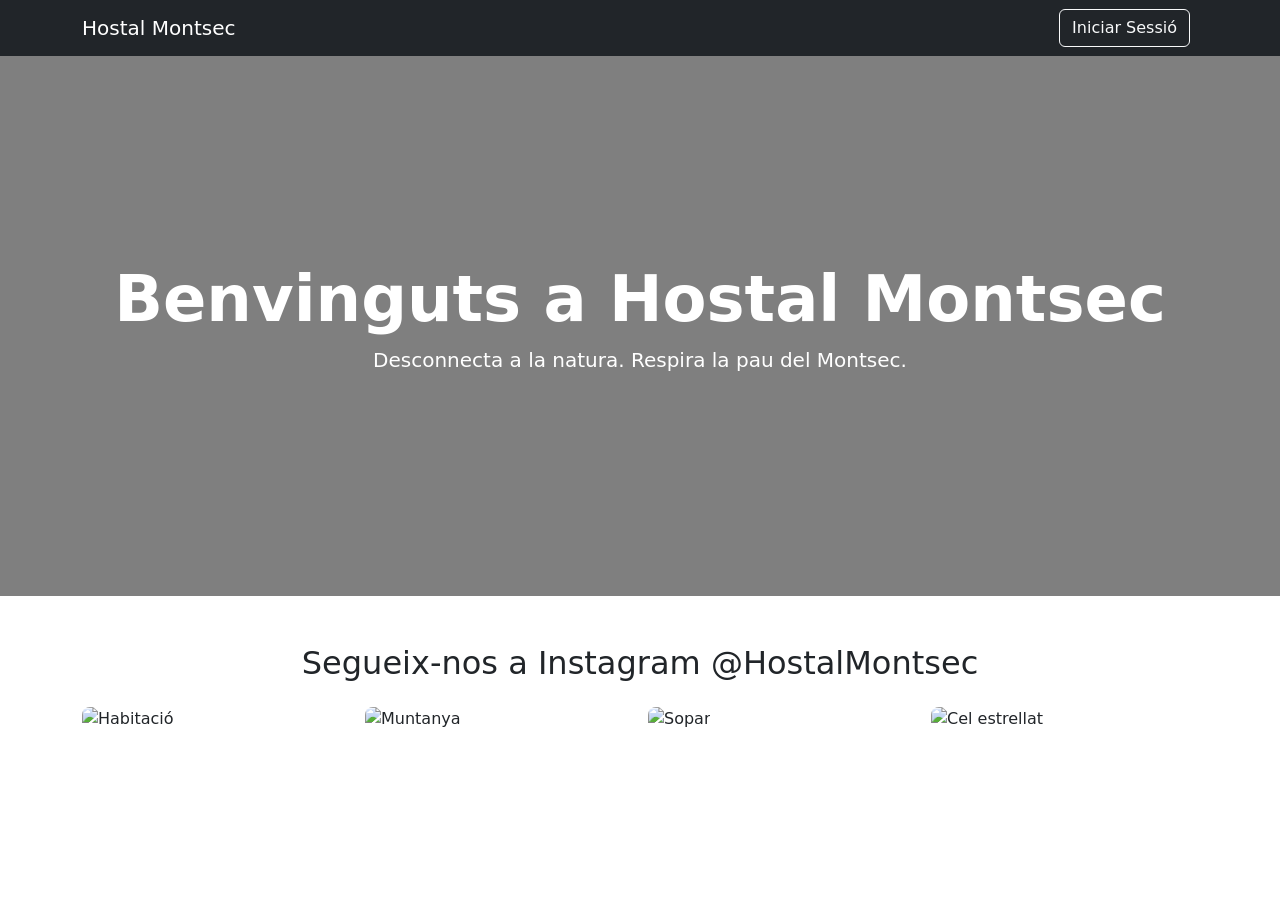
==== index.html @ b62280f6 "feat(frontend): initial commit of frontend files and auth logic" ====
<!DOCTYPE html>
<html lang="es">
<head>
    <meta charset="UTF-8">
    <meta name="viewport" content="width=device-width, initial-scale=1.0">
    <title>Hostal Montsec | Inicio</title>
    <link href="https://cdn.jsdelivr.net/npm/bootstrap@5.3.0/dist/css/bootstrap.min.css" rel="stylesheet">
    <style>
        .hero {
            background: linear-gradient(rgba(0, 0, 0, 0.5), rgba(0, 0, 0, 0.5)), url('https://images.unsplash.com/photo-1519125323398-675f0ddb6308?ixlib=rb-4.0.3&auto=format&fit=crop&w=1920&q=80') center/cover;
            height: 60vh;
            color: white;
            display: flex;
            align-items: center;
            justify-content: center;
            text-align: center;
        }
        .ig-gallery img {
            width: 100%;
            height: 250px;
            object-fit: cover;
            border-radius: 8px;
            transition: transform 0.3s;
        }
        .ig-gallery img:hover {
            transform: scale(1.05);
        }
    </style>
</head>
<body>

    <nav class="navbar navbar-expand-lg navbar-dark bg-dark">
        <div class="container">
            <a class="navbar-brand" href="#">Hostal Montsec</a>
            <div class="d-flex">
                <a href="login.html" class="btn btn-outline-light me-2" id="loginBtn">Iniciar Sessió</a>
                <a href="reservations.html" class="btn btn-primary d-none" id="reservationsBtn">Les meves Reserves</a>
            </div>
        </div>
    </nav>

    <header class="hero">
        <div>
            <h1 class="display-3 fw-bold">Benvinguts a Hostal Montsec</h1>
            <p class="lead">Desconnecta a la natura. Respira la pau del Montsec.</p>
        </div>
    </header>

    <section class="container my-5">
        <h2 class="text-center mb-4"><i class="bi bi-instagram"></i> Segueix-nos a Instagram @HostalMontsec</h2>
        <div class="row g-3 ig-gallery">
            <div class="col-md-3"><img src="https://images.unsplash.com/photo-1542718610-a1d656d1884c?w=500&q=80" alt="Habitació"></div>
            <div class="col-md-3"><img src="https://images.unsplash.com/photo-1464822759023-fed622ff2c3b?w=500&q=80" alt="Muntanya"></div>
            <div class="col-md-3"><img src="https://images.unsplash.com/photo-1510798831971-661eb04b3739?w=500&q=80" alt="Sopar"></div>
            <div class="col-md-3"><img src="https://images.unsplash.com/photo-1533318087102-b3ad366ed041?w=500&q=80" alt="Cel estrellat"></div>
        </div>
    </section>

    <script src="app.js"></script>
</body>
</html>
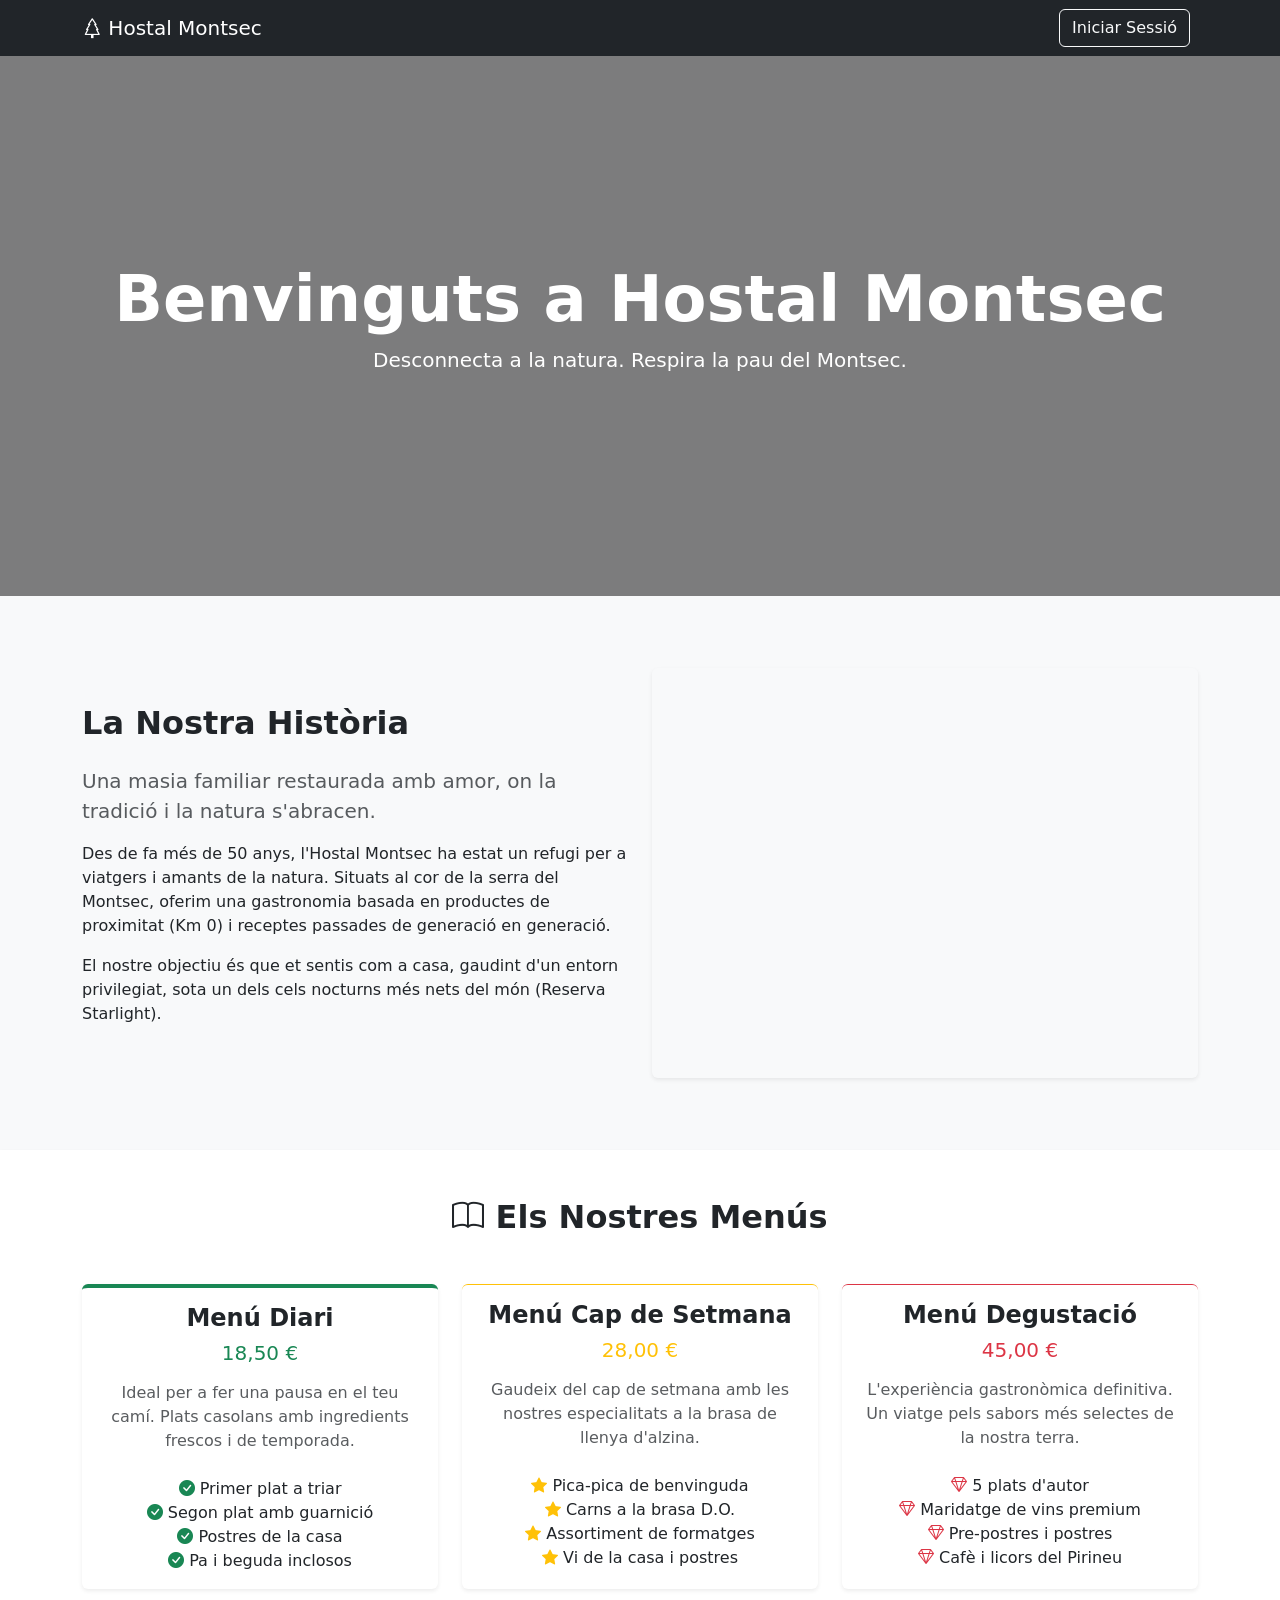
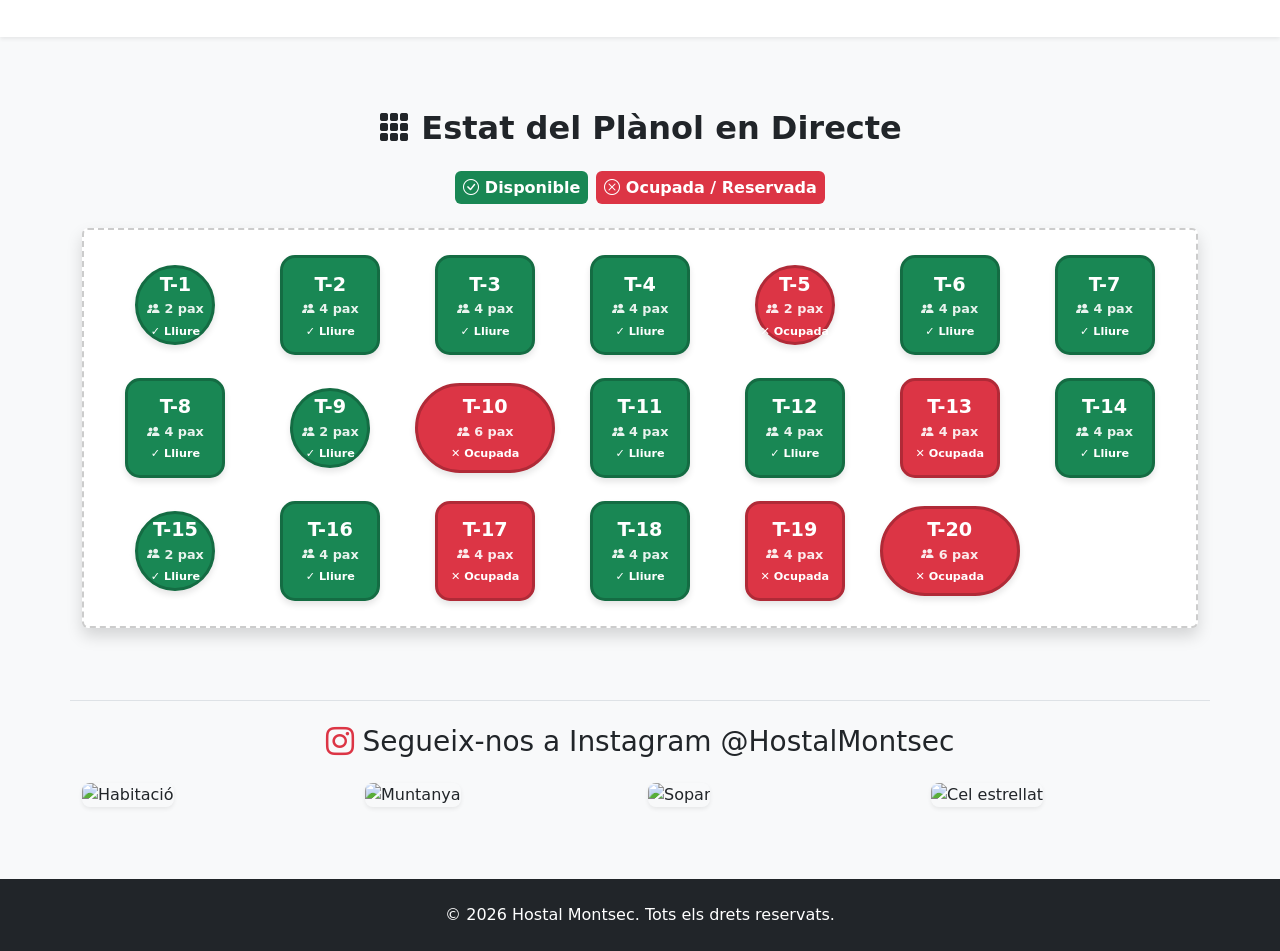
==== commit 937bc0a1: "feat: complete landing page with menus, history and interactive map" ====
--- a/index.html
+++ b/index.html
@@ -4,7 +4,11 @@
     <meta charset="UTF-8">
     <meta name="viewport" content="width=device-width, initial-scale=1.0">
     <title>Hostal Montsec | Inicio</title>
+    <!-- Bootstrap CSS -->
     <link href="https://cdn.jsdelivr.net/npm/bootstrap@5.3.0/dist/css/bootstrap.min.css" rel="stylesheet">
+    <!-- Bootstrap Icons -->
+    <link rel="stylesheet" href="https://cdn.jsdelivr.net/npm/bootstrap-icons@1.11.1/font/bootstrap-icons.css">
+    
     <style>
         .hero {
             background: linear-gradient(rgba(0, 0, 0, 0.5), rgba(0, 0, 0, 0.5)), url('https://images.unsplash.com/photo-1519125323398-675f0ddb6308?ixlib=rb-4.0.3&auto=format&fit=crop&w=1920&q=80') center/cover;
@@ -15,6 +19,7 @@
             justify-content: center;
             text-align: center;
         }
+        
         .ig-gallery img {
             width: 100%;
             height: 250px;
@@ -22,19 +27,70 @@
             border-radius: 8px;
             transition: transform 0.3s;
         }
+        
         .ig-gallery img:hover {
             transform: scale(1.05);
         }
+
+        /* --- ESTILOS DE LAS TARJETAS DE MENÚ --- */
+        .menu-card {
+            transition: transform 0.3s, box-shadow 0.3s;
+            border: none;
+            border-top: 4px solid #198754; /* Borde verde superior */
+        }
+        
+        .menu-card:hover {
+            transform: translateY(-5px);
+            box-shadow: 0 10px 20px rgba(0,0,0,0.1);
+        }
+
+        /* --- ESTILOS DEL PLANO DE MESAS --- */
+        .mapa-container {
+            display: grid;
+            grid-template-columns: repeat(auto-fit, minmax(120px, 1fr));
+            gap: 20px;
+            justify-items: center;
+            align-items: center;
+            min-height: 400px;
+            border: 2px dashed #ccc;
+        }
+
+        .taula-plano {
+            display: flex;
+            flex-direction: column;
+            justify-content: center;
+            align-items: center;
+            color: white;
+            font-weight: bold;
+            box-shadow: 0 4px 6px rgba(0,0,0,0.1);
+            transition: transform 0.2s ease;
+            cursor: pointer;
+        }
+
+        .taula-plano:hover {
+            transform: scale(1.05);
+        }
+
+        .taula-2 { width: 80px; height: 80px; border-radius: 50%; }
+        .taula-4 { width: 100px; height: 100px; border-radius: 15px; }
+        .taula-6 { width: 140px; height: 90px; border-radius: 45px; }
+
+        .disponible { background-color: #198754; border: 3px solid #146c43; }
+        .ocupada { background-color: #dc3545; border: 3px solid #b02a37; }
+
+        .taula-numero { font-size: 1.2rem; }
+        .taula-pax { font-size: 0.8rem; opacity: 0.9; }
     </style>
 </head>
-<body>
-
-    <nav class="navbar navbar-expand-lg navbar-dark bg-dark">
+<body class="bg-light">
+
+    <nav class="navbar navbar-expand-lg navbar-dark bg-dark sticky-top">
         <div class="container">
-            <a class="navbar-brand" href="#">Hostal Montsec</a>
+            <a class="navbar-brand" href="#"><i class="bi bi-tree"></i> Hostal Montsec</a>
             <div class="d-flex">
                 <a href="login.html" class="btn btn-outline-light me-2" id="loginBtn">Iniciar Sessió</a>
                 <a href="reservations.html" class="btn btn-primary d-none" id="reservationsBtn">Les meves Reserves</a>
+                <button class="btn btn-danger d-none ms-2" id="logoutBtn">Tancar Sessió</button>
             </div>
         </div>
     </nav>
@@ -46,16 +102,112 @@
         </div>
     </header>
 
-    <section class="container my-5">
-        <h2 class="text-center mb-4"><i class="bi bi-instagram"></i> Segueix-nos a Instagram @HostalMontsec</h2>
+    <!-- --- SECCIÓN: HISTORIA Y UBICACIÓN --- -->
+    <section class="container my-5 py-4">
+        <div class="row align-items-center">
+            <div class="col-lg-6 mb-4 mb-lg-0">
+                <h2 class="fw-bold mb-4">La Nostra Història</h2>
+                <p class="lead text-muted">Una masia familiar restaurada amb amor, on la tradició i la natura s'abracen.</p>
+                <p>Des de fa més de 50 anys, l'Hostal Montsec ha estat un refugi per a viatgers i amants de la natura. Situats al cor de la serra del Montsec, oferim una gastronomia basada en productes de proximitat (Km 0) i receptes passades de generació en generació.</p>
+                <p>El nostre objectiu és que et sentis com a casa, gaudint d'un entorn privilegiat, sota un dels cels nocturns més nets del món (Reserva Starlight).</p>
+            </div>
+            <div class="col-lg-6">
+                <!-- Mapa de Google Embed -->
+                <div class="ratio ratio-4x3 shadow-sm rounded overflow-hidden">
+                    <iframe src="https://www.google.com/maps/embed?pb=!1m18!1m12!1m3!1d11884.281822830811!2d0.7513!3d42.0494!2m3!1f0!2f0!3f0!3m2!1i1024!2i768!4f13.1!3m3!1m2!1s0x12a67bc45c92471b%3A0xc47e33dc31d102e3!2sMontsec!5e0!3m2!1sen!2ses!4v1700000000000!5m2!1sen!2ses" width="600" height="450" style="border:0;" allowfullscreen="" loading="lazy" referrerpolicy="no-referrer-when-downgrade"></iframe>
+                </div>
+            </div>
+        </div>
+    </section>
+
+    <!-- --- SECCIÓN: LOS MENÚS --- -->
+    <section class="bg-white py-5 shadow-sm">
+        <div class="container">
+            <h2 class="text-center fw-bold mb-5"><i class="bi bi-book"></i> Els Nostres Menús</h2>
+            <div class="row g-4">
+                <!-- Menú 1 -->
+                <div class="col-md-4">
+                    <div class="card h-100 menu-card shadow-sm">
+                        <div class="card-body text-center">
+                            <h4 class="card-title fw-bold">Menú Diari</h4>
+                            <h5 class="text-success mb-3">18,50 €</h5>
+                            <p class="card-text text-muted mb-4">Ideal per a fer una pausa en el teu camí. Plats casolans amb ingredients frescos i de temporada.</p>
+                            <ul class="list-unstyled mb-0">
+                                <li><i class="bi bi-check-circle-fill text-success"></i> Primer plat a triar</li>
+                                <li><i class="bi bi-check-circle-fill text-success"></i> Segon plat amb guarnició</li>
+                                <li><i class="bi bi-check-circle-fill text-success"></i> Postres de la casa</li>
+                                <li><i class="bi bi-check-circle-fill text-success"></i> Pa i beguda inclosos</li>
+                            </ul>
+                        </div>
+                    </div>
+                </div>
+                <!-- Menú 2 -->
+                <div class="col-md-4">
+                    <div class="card h-100 menu-card shadow-sm border-top border-warning">
+                        <div class="card-body text-center">
+                            <h4 class="card-title fw-bold">Menú Cap de Setmana</h4>
+                            <h5 class="text-warning mb-3">28,00 €</h5>
+                            <p class="card-text text-muted mb-4">Gaudeix del cap de setmana amb les nostres especialitats a la brasa de llenya d'alzina.</p>
+                            <ul class="list-unstyled mb-0">
+                                <li><i class="bi bi-star-fill text-warning"></i> Pica-pica de benvinguda</li>
+                                <li><i class="bi bi-star-fill text-warning"></i> Carns a la brasa D.O.</li>
+                                <li><i class="bi bi-star-fill text-warning"></i> Assortiment de formatges</li>
+                                <li><i class="bi bi-star-fill text-warning"></i> Vi de la casa i postres</li>
+                            </ul>
+                        </div>
+                    </div>
+                </div>
+                <!-- Menú 3 -->
+                <div class="col-md-4">
+                    <div class="card h-100 menu-card shadow-sm border-top border-danger">
+                        <div class="card-body text-center">
+                            <h4 class="card-title fw-bold">Menú Degustació</h4>
+                            <h5 class="text-danger mb-3">45,00 €</h5>
+                            <p class="card-text text-muted mb-4">L'experiència gastronòmica definitiva. Un viatge pels sabors més selectes de la nostra terra.</p>
+                            <ul class="list-unstyled mb-0">
+                                <li><i class="bi bi-gem text-danger"></i> 5 plats d'autor</li>
+                                <li><i class="bi bi-gem text-danger"></i> Maridatge de vins premium</li>
+                                <li><i class="bi bi-gem text-danger"></i> Pre-postres i postres</li>
+                                <li><i class="bi bi-gem text-danger"></i> Cafè i licors del Pirineu</li>
+                            </ul>
+                        </div>
+                    </div>
+                </div>
+            </div>
+        </div>
+    </section>
+
+    <!-- --- SECCIÓN: PLANO DE MESAS --- -->
+    <section class="container my-5 py-4">
+        <h2 class="text-center fw-bold mb-4"><i class="bi bi-grid-3x3-gap-fill"></i> Estat del Plànol en Directe</h2>
+        <div class="d-flex justify-content-center mb-4">
+            <span class="badge bg-success me-2 p-2 fs-6"><i class="bi bi-check-circle"></i> Disponible</span>
+            <span class="badge bg-danger p-2 fs-6"><i class="bi bi-x-circle"></i> Ocupada / Reservada</span>
+        </div>
+        
+        <div id="mapaMesas" class="mapa-container shadow p-4 rounded bg-white">
+            <!-- Las mesas se generarán dinámicamente con app.js -->
+        </div>
+    </section>
+
+    <!-- --- SECCIÓN: INSTAGRAM --- -->
+    <section class="container my-5 py-4 border-top">
+        <h3 class="text-center mb-4"><i class="bi bi-instagram text-danger"></i> Segueix-nos a Instagram @HostalMontsec</h3>
         <div class="row g-3 ig-gallery">
-            <div class="col-md-3"><img src="https://images.unsplash.com/photo-1542718610-a1d656d1884c?w=500&q=80" alt="Habitació"></div>
-            <div class="col-md-3"><img src="https://images.unsplash.com/photo-1464822759023-fed622ff2c3b?w=500&q=80" alt="Muntanya"></div>
-            <div class="col-md-3"><img src="https://images.unsplash.com/photo-1510798831971-661eb04b3739?w=500&q=80" alt="Sopar"></div>
-            <div class="col-md-3"><img src="https://images.unsplash.com/photo-1533318087102-b3ad366ed041?w=500&q=80" alt="Cel estrellat"></div>
-        </div>
-    </section>
-
+            <div class="col-md-3"><img src="https://images.unsplash.com/photo-1542718610-a1d656d1884c?w=500&q=80" alt="Habitació" class="shadow-sm"></div>
+            <div class="col-md-3"><img src="https://images.unsplash.com/photo-1464822759023-fed622ff2c3b?w=500&q=80" alt="Muntanya" class="shadow-sm"></div>
+            <div class="col-md-3"><img src="https://images.unsplash.com/photo-1510798831971-661eb04b3739?w=500&q=80" alt="Sopar" class="shadow-sm"></div>
+            <div class="col-md-3"><img src="https://images.unsplash.com/photo-1533318087102-b3ad366ed041?w=500&q=80" alt="Cel estrellat" class="shadow-sm"></div>
+        </div>
+    </section>
+
+    <!-- FOOTER SIMPLE -->
+    <footer class="bg-dark text-white text-center py-4">
+        <p class="mb-0">© 2026 Hostal Montsec. Tots els drets reservats.</p>
+    </footer>
+
+    <!-- Bootstrap Bundle JS -->
+    <script src="https://cdn.jsdelivr.net/npm/bootstrap@5.3.0/dist/js/bootstrap.bundle.min.js"></script>
     <script src="app.js"></script>
 </body>
 </html>
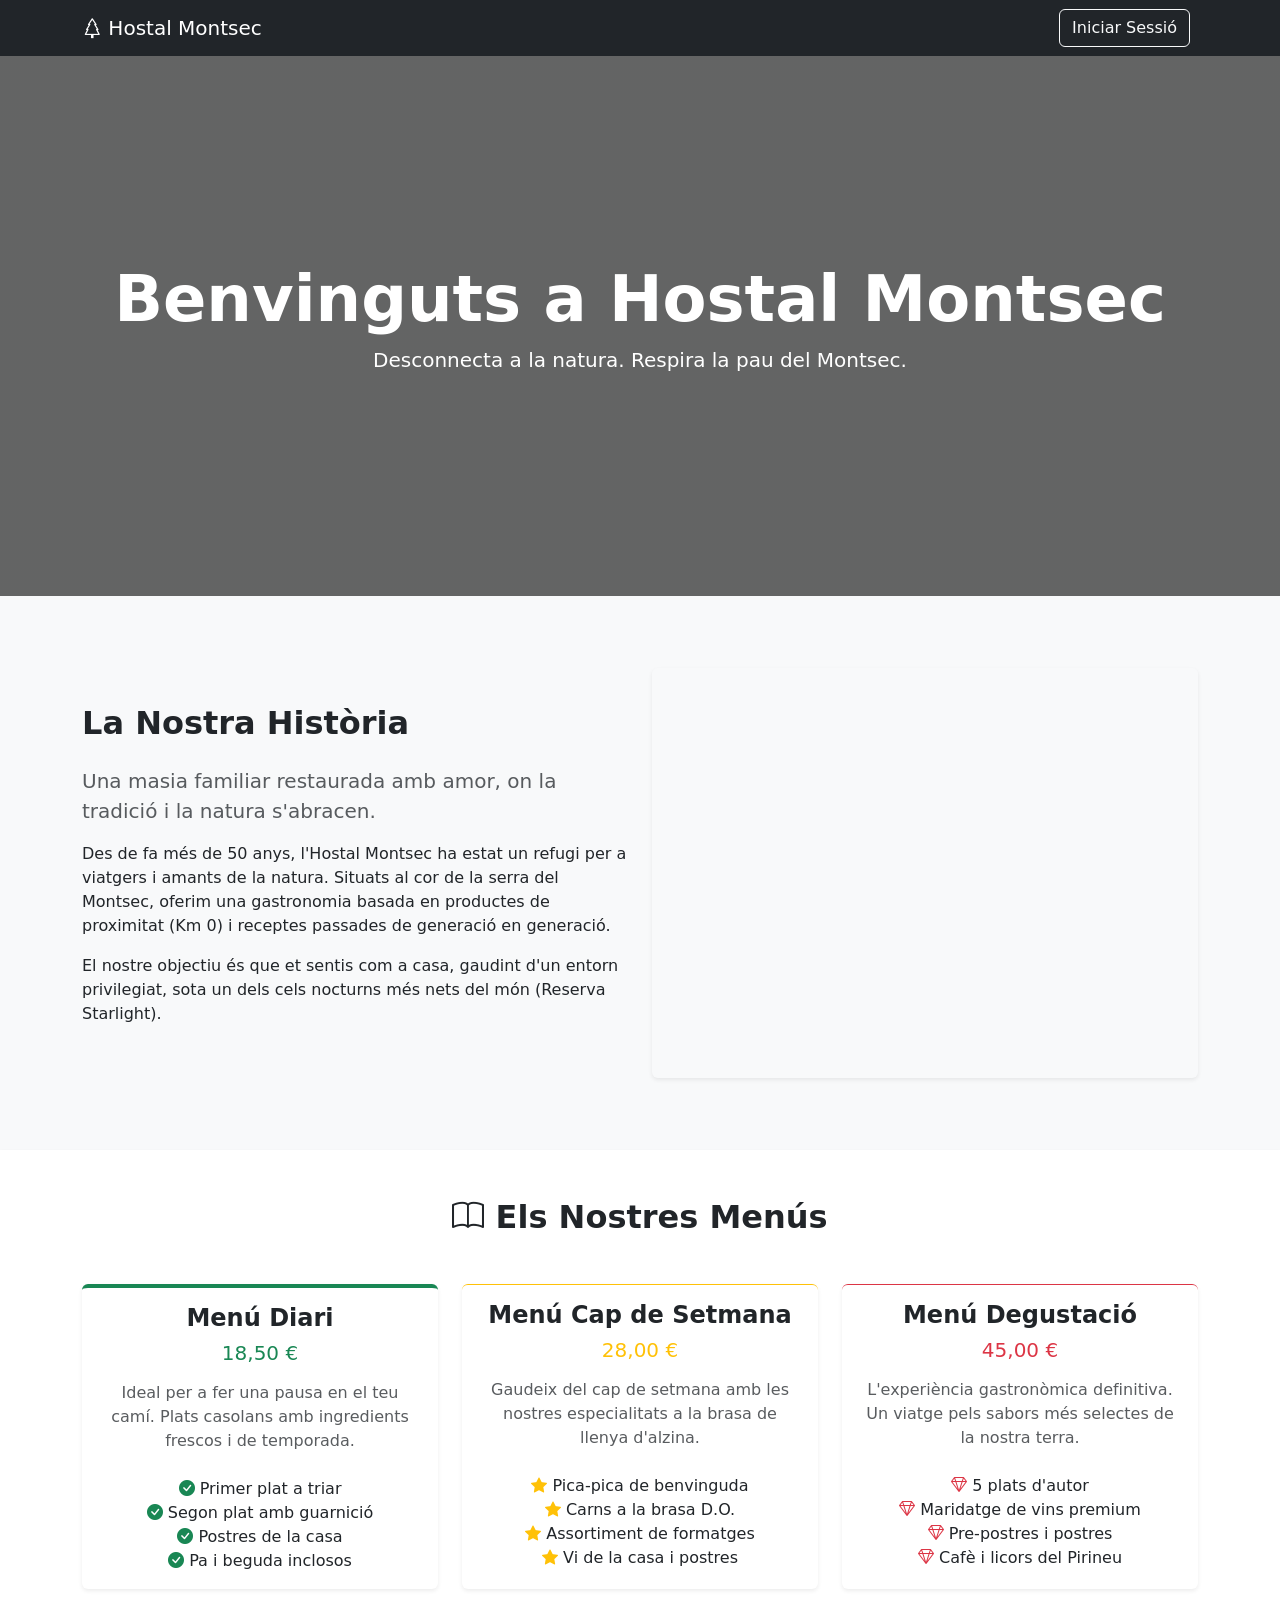
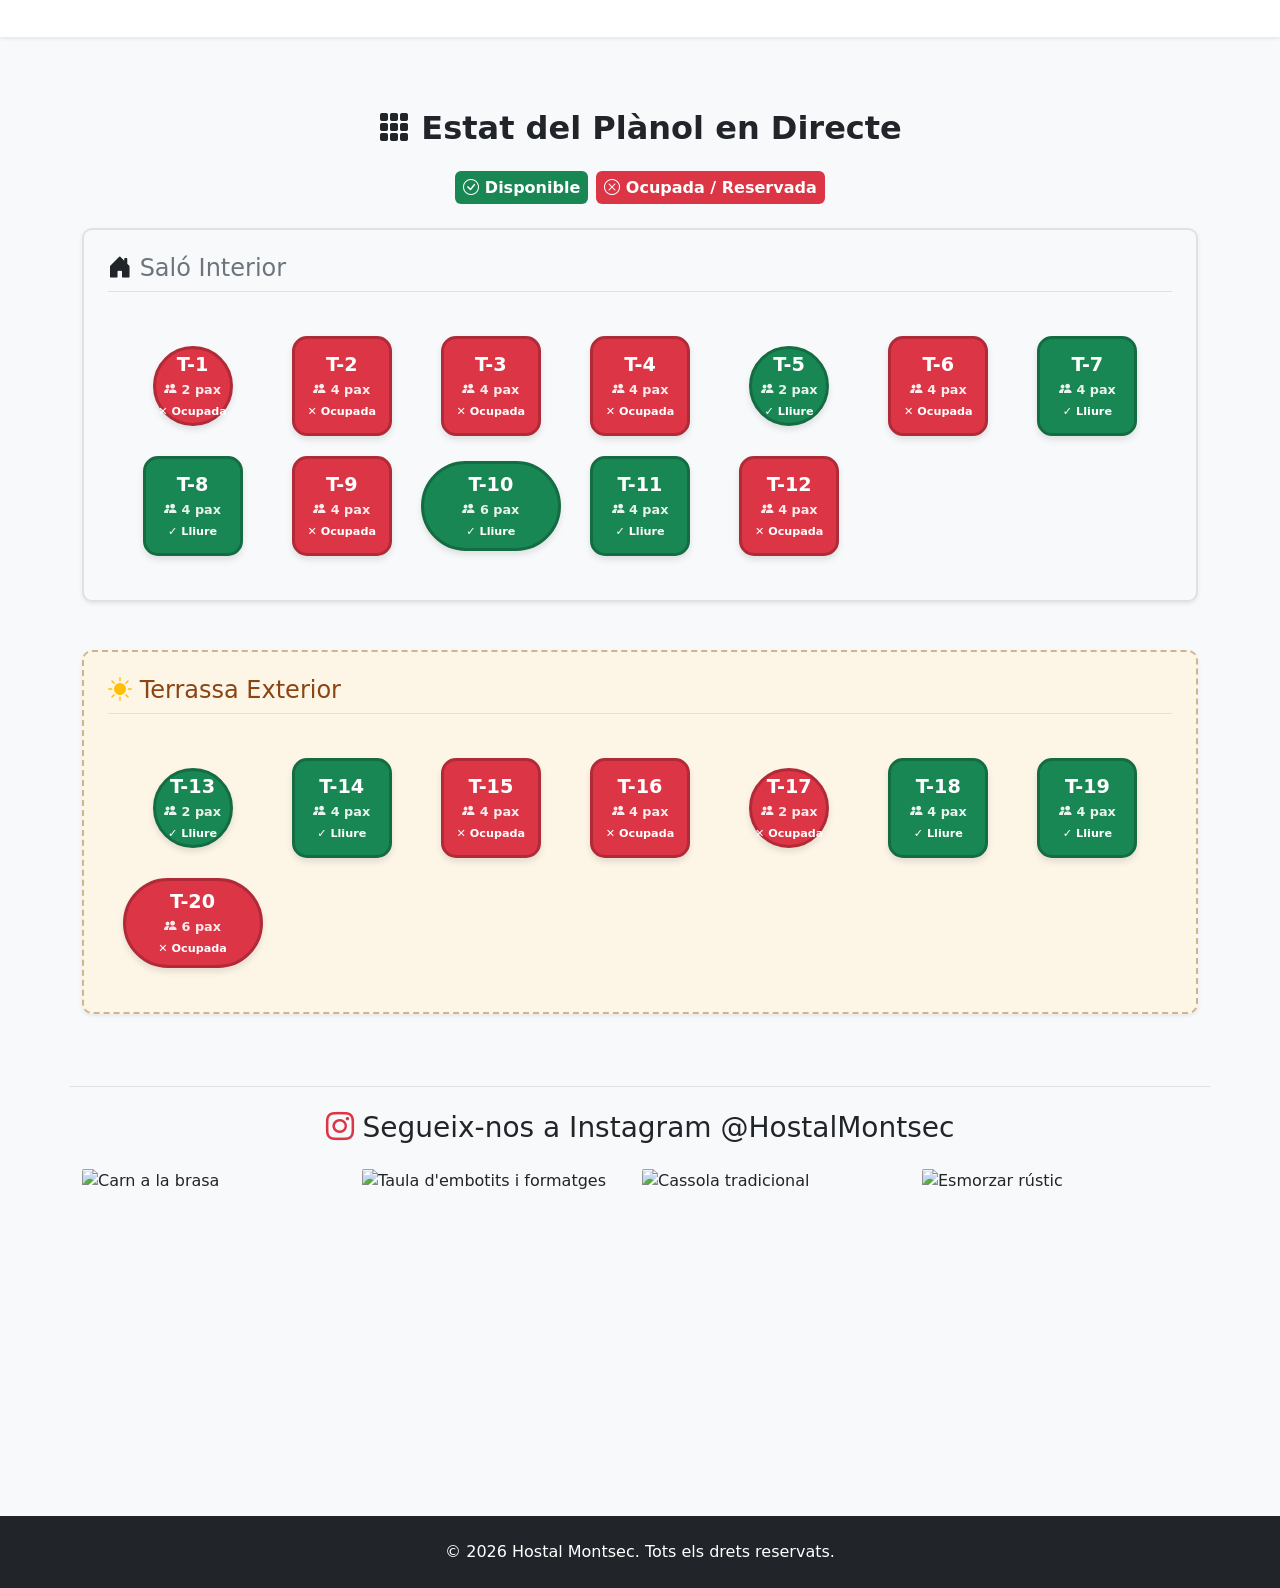
==== commit 88e70f9a: "feat: fix layout, update hero image to stone masia, and refine auth UI" ====
--- a/index.html
+++ b/index.html
@@ -11,7 +11,8 @@
     
     <style>
         .hero {
-            background: linear-gradient(rgba(0, 0, 0, 0.5), rgba(0, 0, 0, 0.5)), url('https://images.unsplash.com/photo-1519125323398-675f0ddb6308?ixlib=rb-4.0.3&auto=format&fit=crop&w=1920&q=80') center/cover;
+            /* FOTO ACTUALIZADA: Masía rústica de piedra exterior */
+            background: linear-gradient(rgba(0, 0, 0, 0.6), rgba(0, 0, 0, 0.6)), url('https://images.unsplash.com/photo-1582293041079-7814c2f12063?ixlib=rb-4.0.3&auto=format&fit=crop&w=1920&q=80') center/cover;
             height: 60vh;
             color: white;
             display: flex;
@@ -19,40 +20,36 @@
             justify-content: center;
             text-align: center;
         }
-        
-        .ig-gallery img {
-            width: 100%;
-            height: 250px;
-            object-fit: cover;
-            border-radius: 8px;
-            transition: transform 0.3s;
-        }
-        
-        .ig-gallery img:hover {
-            transform: scale(1.05);
-        }
-
-        /* --- ESTILOS DE LAS TARJETAS DE MENÚ --- */
+
         .menu-card {
             transition: transform 0.3s, box-shadow 0.3s;
             border: none;
-            border-top: 4px solid #198754; /* Borde verde superior */
-        }
-        
+            border-top: 4px solid #198754;
+        }
         .menu-card:hover {
             transform: translateY(-5px);
             box-shadow: 0 10px 20px rgba(0,0,0,0.1);
         }
 
-        /* --- ESTILOS DEL PLANO DE MESAS --- */
-        .mapa-container {
+        .zona-interior {
+            background-color: #f8f9fa; 
+            border: 2px solid #dee2e6;
+            border-radius: 10px;
+        }
+        
+        .zona-terraza {
+            background-color: #fdf5e6; 
+            border: 2px dashed #d2b48c;
+            border-radius: 10px;
+        }
+
+        .mapa-grid {
             display: grid;
             grid-template-columns: repeat(auto-fit, minmax(120px, 1fr));
             gap: 20px;
             justify-items: center;
             align-items: center;
-            min-height: 400px;
-            border: 2px dashed #ccc;
+            padding: 20px;
         }
 
         .taula-plano {
@@ -67,9 +64,7 @@
             cursor: pointer;
         }
 
-        .taula-plano:hover {
-            transform: scale(1.05);
-        }
+        .taula-plano:hover { transform: scale(1.05); }
 
         .taula-2 { width: 80px; height: 80px; border-radius: 50%; }
         .taula-4 { width: 100px; height: 100px; border-radius: 15px; }
@@ -80,16 +75,54 @@
 
         .taula-numero { font-size: 1.2rem; }
         .taula-pax { font-size: 0.8rem; opacity: 0.9; }
+
+        .ig-post {
+            position: relative;
+            overflow: hidden;
+            border-radius: 4px;
+            cursor: pointer;
+            aspect-ratio: 1 / 1;
+        }
+
+        .ig-post img {
+            width: 100%;
+            height: 100%;
+            object-fit: cover;
+            transition: transform 0.3s;
+        }
+
+        .ig-overlay {
+            position: absolute;
+            top: 0; left: 0; right: 0; bottom: 0;
+            background: rgba(0, 0, 0, 0.6);
+            color: white;
+            display: flex;
+            justify-content: center;
+            align-items: center;
+            gap: 20px;
+            opacity: 0;
+            transition: opacity 0.3s;
+            font-weight: bold;
+            font-size: 1.2rem;
+        }
+
+        .ig-post:hover img { transform: scale(1.05); }
+        .ig-post:hover .ig-overlay { opacity: 1; }
+
     </style>
 </head>
 <body class="bg-light">
 
     <nav class="navbar navbar-expand-lg navbar-dark bg-dark sticky-top">
         <div class="container">
-            <a class="navbar-brand" href="#"><i class="bi bi-tree"></i> Hostal Montsec</a>
+            <a class="navbar-brand" href="index.html"><i class="bi bi-tree"></i> Hostal Montsec</a>
             <div class="d-flex">
                 <a href="login.html" class="btn btn-outline-light me-2" id="loginBtn">Iniciar Sessió</a>
+                <!-- Botón Usuario Normal -->
                 <a href="reservations.html" class="btn btn-primary d-none" id="reservationsBtn">Les meves Reserves</a>
+                <!-- Botón Administrador -->
+                <a href="admin.html" class="btn btn-warning d-none me-2" id="adminBtn"><i class="bi bi-gear-fill"></i> Administració</a>
+                
                 <button class="btn btn-danger d-none ms-2" id="logoutBtn">Tancar Sessió</button>
             </div>
         </div>
@@ -102,7 +135,6 @@
         </div>
     </header>
 
-    <!-- --- SECCIÓN: HISTORIA Y UBICACIÓN --- -->
     <section class="container my-5 py-4">
         <div class="row align-items-center">
             <div class="col-lg-6 mb-4 mb-lg-0">
@@ -112,20 +144,17 @@
                 <p>El nostre objectiu és que et sentis com a casa, gaudint d'un entorn privilegiat, sota un dels cels nocturns més nets del món (Reserva Starlight).</p>
             </div>
             <div class="col-lg-6">
-                <!-- Mapa de Google Embed -->
                 <div class="ratio ratio-4x3 shadow-sm rounded overflow-hidden">
-                    <iframe src="https://www.google.com/maps/embed?pb=!1m18!1m12!1m3!1d11884.281822830811!2d0.7513!3d42.0494!2m3!1f0!2f0!3f0!3m2!1i1024!2i768!4f13.1!3m3!1m2!1s0x12a67bc45c92471b%3A0xc47e33dc31d102e3!2sMontsec!5e0!3m2!1sen!2ses!4v1700000000000!5m2!1sen!2ses" width="600" height="450" style="border:0;" allowfullscreen="" loading="lazy" referrerpolicy="no-referrer-when-downgrade"></iframe>
-                </div>
-            </div>
-        </div>
-    </section>
-
-    <!-- --- SECCIÓN: LOS MENÚS --- -->
+                    <iframe src="https://maps.google.com/maps?q=Carrer%20de%20l'Esgl%C3%A9sia,%203,%2025736%20Santa%20Maria%20de%20Mei%C3%A0,%20Lleida&t=&z=16&ie=UTF8&iwloc=&output=embed" width="100%" height="450" style="border:0; border-radius: 8px;" allowfullscreen="" loading="lazy" referrerpolicy="no-referrer-when-downgrade"></iframe>
+                </div>
+            </div>
+        </div>
+    </section>
+
     <section class="bg-white py-5 shadow-sm">
         <div class="container">
             <h2 class="text-center fw-bold mb-5"><i class="bi bi-book"></i> Els Nostres Menús</h2>
             <div class="row g-4">
-                <!-- Menú 1 -->
                 <div class="col-md-4">
                     <div class="card h-100 menu-card shadow-sm">
                         <div class="card-body text-center">
@@ -141,7 +170,6 @@
                         </div>
                     </div>
                 </div>
-                <!-- Menú 2 -->
                 <div class="col-md-4">
                     <div class="card h-100 menu-card shadow-sm border-top border-warning">
                         <div class="card-body text-center">
@@ -157,7 +185,6 @@
                         </div>
                     </div>
                 </div>
-                <!-- Menú 3 -->
                 <div class="col-md-4">
                     <div class="card h-100 menu-card shadow-sm border-top border-danger">
                         <div class="card-body text-center">
@@ -177,7 +204,6 @@
         </div>
     </section>
 
-    <!-- --- SECCIÓN: PLANO DE MESAS --- -->
     <section class="container my-5 py-4">
         <h2 class="text-center fw-bold mb-4"><i class="bi bi-grid-3x3-gap-fill"></i> Estat del Plànol en Directe</h2>
         <div class="d-flex justify-content-center mb-4">
@@ -185,28 +211,55 @@
             <span class="badge bg-danger p-2 fs-6"><i class="bi bi-x-circle"></i> Ocupada / Reservada</span>
         </div>
         
-        <div id="mapaMesas" class="mapa-container shadow p-4 rounded bg-white">
-            <!-- Las mesas se generarán dinámicamente con app.js -->
-        </div>
-    </section>
-
-    <!-- --- SECCIÓN: INSTAGRAM --- -->
+        <div id="mapaMesas"></div>
+    </section>
+
     <section class="container my-5 py-4 border-top">
         <h3 class="text-center mb-4"><i class="bi bi-instagram text-danger"></i> Segueix-nos a Instagram @HostalMontsec</h3>
-        <div class="row g-3 ig-gallery">
-            <div class="col-md-3"><img src="https://images.unsplash.com/photo-1542718610-a1d656d1884c?w=500&q=80" alt="Habitació" class="shadow-sm"></div>
-            <div class="col-md-3"><img src="https://images.unsplash.com/photo-1464822759023-fed622ff2c3b?w=500&q=80" alt="Muntanya" class="shadow-sm"></div>
-            <div class="col-md-3"><img src="https://images.unsplash.com/photo-1510798831971-661eb04b3739?w=500&q=80" alt="Sopar" class="shadow-sm"></div>
-            <div class="col-md-3"><img src="https://images.unsplash.com/photo-1533318087102-b3ad366ed041?w=500&q=80" alt="Cel estrellat" class="shadow-sm"></div>
-        </div>
-    </section>
-
-    <!-- FOOTER SIMPLE -->
-    <footer class="bg-dark text-white text-center py-4">
+        <div class="row g-1">
+            <div class="col-md-3 col-6">
+                <div class="ig-post">
+                    <img src="https://images.unsplash.com/photo-1555939594-58d7cb561ad1?w=600&q=80" alt="Carn a la brasa">
+                    <div class="ig-overlay">
+                        <span><i class="bi bi-heart-fill"></i> 142</span>
+                        <span><i class="bi bi-chat-fill"></i> 12</span>
+                    </div>
+                </div>
+            </div>
+            <div class="col-md-3 col-6">
+                <div class="ig-post">
+                    <img src="https://images.unsplash.com/photo-1534080564583-6be75777b70a?w=600&q=80" alt="Taula d'embotits i formatges">
+                    <div class="ig-overlay">
+                        <span><i class="bi bi-heart-fill"></i> 285</span>
+                        <span><i class="bi bi-chat-fill"></i> 18</span>
+                    </div>
+                </div>
+            </div>
+            <div class="col-md-3 col-6">
+                <div class="ig-post">
+                    <img src="https://images.unsplash.com/photo-1604908176997-125f25cc6f3d?w=600&q=80" alt="Cassola tradicional">
+                    <div class="ig-overlay">
+                        <span><i class="bi bi-heart-fill"></i> 189</span>
+                        <span><i class="bi bi-chat-fill"></i> 25</span>
+                    </div>
+                </div>
+            </div>
+            <div class="col-md-3 col-6">
+                <div class="ig-post">
+                    <img src="https://images.unsplash.com/photo-1513442542250-854d436a73f2?w=600&q=80" alt="Esmorzar rústic">
+                    <div class="ig-overlay">
+                        <span><i class="bi bi-heart-fill"></i> 304</span>
+                        <span><i class="bi bi-chat-fill"></i> 22</span>
+                    </div>
+                </div>
+            </div>
+        </div>
+    </section>
+
+    <footer class="bg-dark text-white text-center py-4 mt-auto">
         <p class="mb-0">© 2026 Hostal Montsec. Tots els drets reservats.</p>
     </footer>
 
-    <!-- Bootstrap Bundle JS -->
     <script src="https://cdn.jsdelivr.net/npm/bootstrap@5.3.0/dist/js/bootstrap.bundle.min.js"></script>
     <script src="app.js"></script>
 </body>
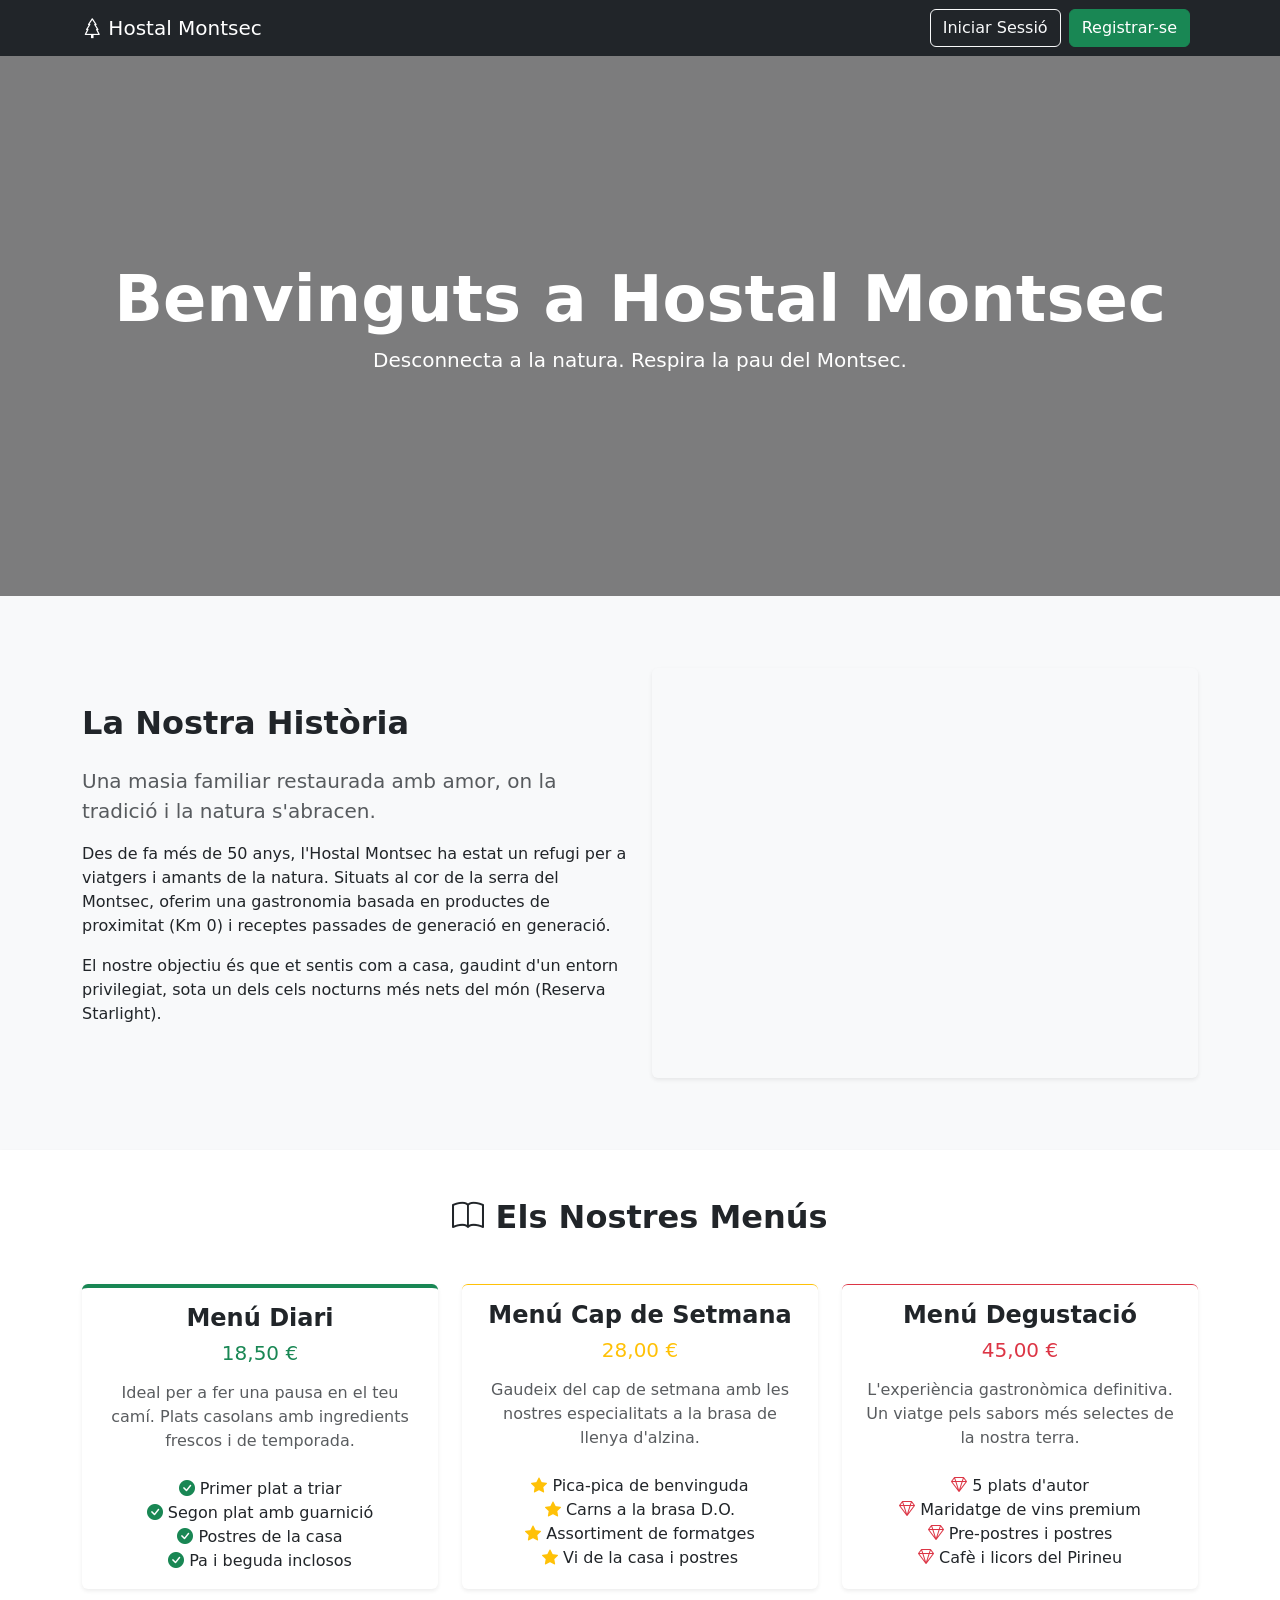
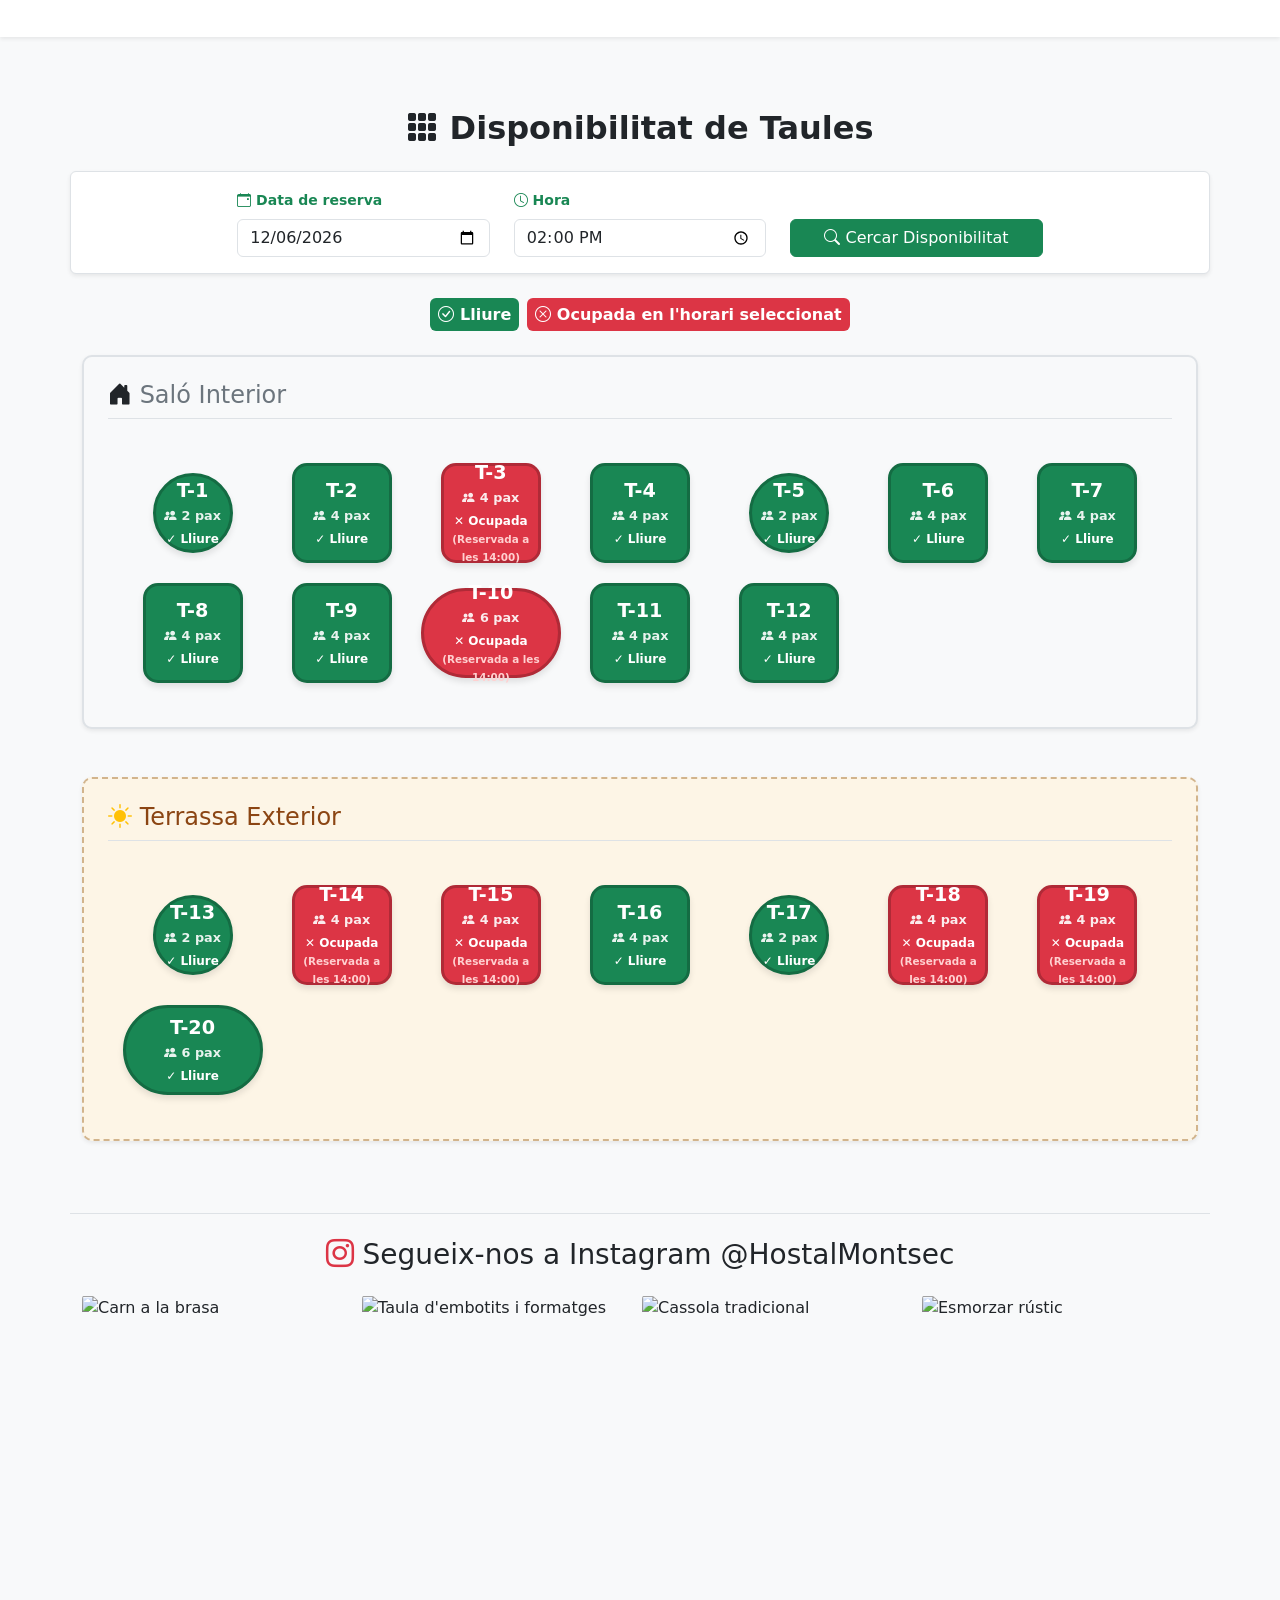
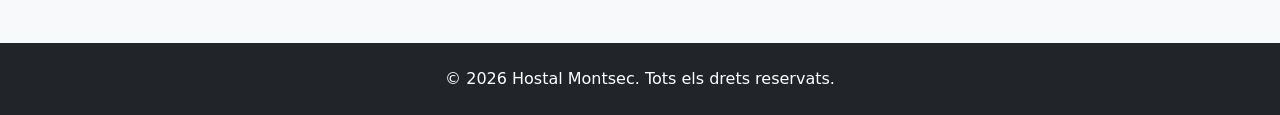
==== commit a83883f9: "feat: interfaz de reservas completada, auto-asignación y panel de administrador integrados" ====
--- a/index.html
+++ b/index.html
@@ -11,8 +11,8 @@
     
     <style>
         .hero {
-            /* FOTO ACTUALIZADA: Masía rústica de piedra exterior */
-            background: linear-gradient(rgba(0, 0, 0, 0.6), rgba(0, 0, 0, 0.6)), url('https://images.unsplash.com/photo-1582293041079-7814c2f12063?ixlib=rb-4.0.3&auto=format&fit=crop&w=1920&q=80') center/cover;
+            /* FOTO ACTUALIZADA: Masía de piedra rústica en la montaña */
+            background: linear-gradient(rgba(0, 0, 0, 0.5), rgba(0, 0, 0, 0.5)), url('https://images.unsplash.com/photo-1449844908441-8829872d2607?ixlib=rb-4.0.3&auto=format&fit=crop&w=1920&q=80') center/cover;
             height: 60vh;
             color: white;
             display: flex;
@@ -117,10 +117,12 @@
         <div class="container">
             <a class="navbar-brand" href="index.html"><i class="bi bi-tree"></i> Hostal Montsec</a>
             <div class="d-flex">
+                <!-- Botones para Invitados (No logueados) -->
                 <a href="login.html" class="btn btn-outline-light me-2" id="loginBtn">Iniciar Sessió</a>
-                <!-- Botón Usuario Normal -->
+                <a href="register.html" class="btn btn-success me-2" id="registerBtn">Registrar-se</a>
+                
+                <!-- Botones para Usuarios y Admins (Se muestran por JS) -->
                 <a href="reservations.html" class="btn btn-primary d-none" id="reservationsBtn">Les meves Reserves</a>
-                <!-- Botón Administrador -->
                 <a href="admin.html" class="btn btn-warning d-none me-2" id="adminBtn"><i class="bi bi-gear-fill"></i> Administració</a>
                 
                 <button class="btn btn-danger d-none ms-2" id="logoutBtn">Tancar Sessió</button>
@@ -204,11 +206,30 @@
         </div>
     </section>
 
+  <!-- --- SECCIÓN: PLANO DE MESAS --- -->
     <section class="container my-5 py-4">
-        <h2 class="text-center fw-bold mb-4"><i class="bi bi-grid-3x3-gap-fill"></i> Estat del Plànol en Directe</h2>
+        <h2 class="text-center fw-bold mb-4"><i class="bi bi-grid-3x3-gap-fill"></i> Disponibilitat de Taules</h2>
+        
+        <!-- BUSCADOR DE FECHA Y HORA -->
+        <div class="row justify-content-center mb-4 bg-white p-3 rounded shadow-sm border">
+            <div class="col-md-3 mb-2 mb-md-0">
+                <label for="mapDate" class="form-label fw-bold text-success small"><i class="bi bi-calendar-event"></i> Data de reserva</label>
+                <input type="date" class="form-control" id="mapDate">
+            </div>
+            <div class="col-md-3 mb-2 mb-md-0">
+                <label for="mapTime" class="form-label fw-bold text-success small"><i class="bi bi-clock"></i> Hora</label>
+                <input type="time" class="form-control" id="mapTime" value="14:00">
+            </div>
+            <div class="col-md-3 d-flex align-items-end">
+                <button class="btn btn-success w-100" onclick="dibujarMapaMesas()">
+                    <i class="bi bi-search"></i> Cercar Disponibilitat
+                </button>
+            </div>
+        </div>
+
         <div class="d-flex justify-content-center mb-4">
-            <span class="badge bg-success me-2 p-2 fs-6"><i class="bi bi-check-circle"></i> Disponible</span>
-            <span class="badge bg-danger p-2 fs-6"><i class="bi bi-x-circle"></i> Ocupada / Reservada</span>
+            <span class="badge bg-success me-2 p-2 fs-6"><i class="bi bi-check-circle"></i> Lliure</span>
+            <span class="badge bg-danger p-2 fs-6"><i class="bi bi-x-circle"></i> Ocupada en l'horari seleccionat</span>
         </div>
         
         <div id="mapaMesas"></div>
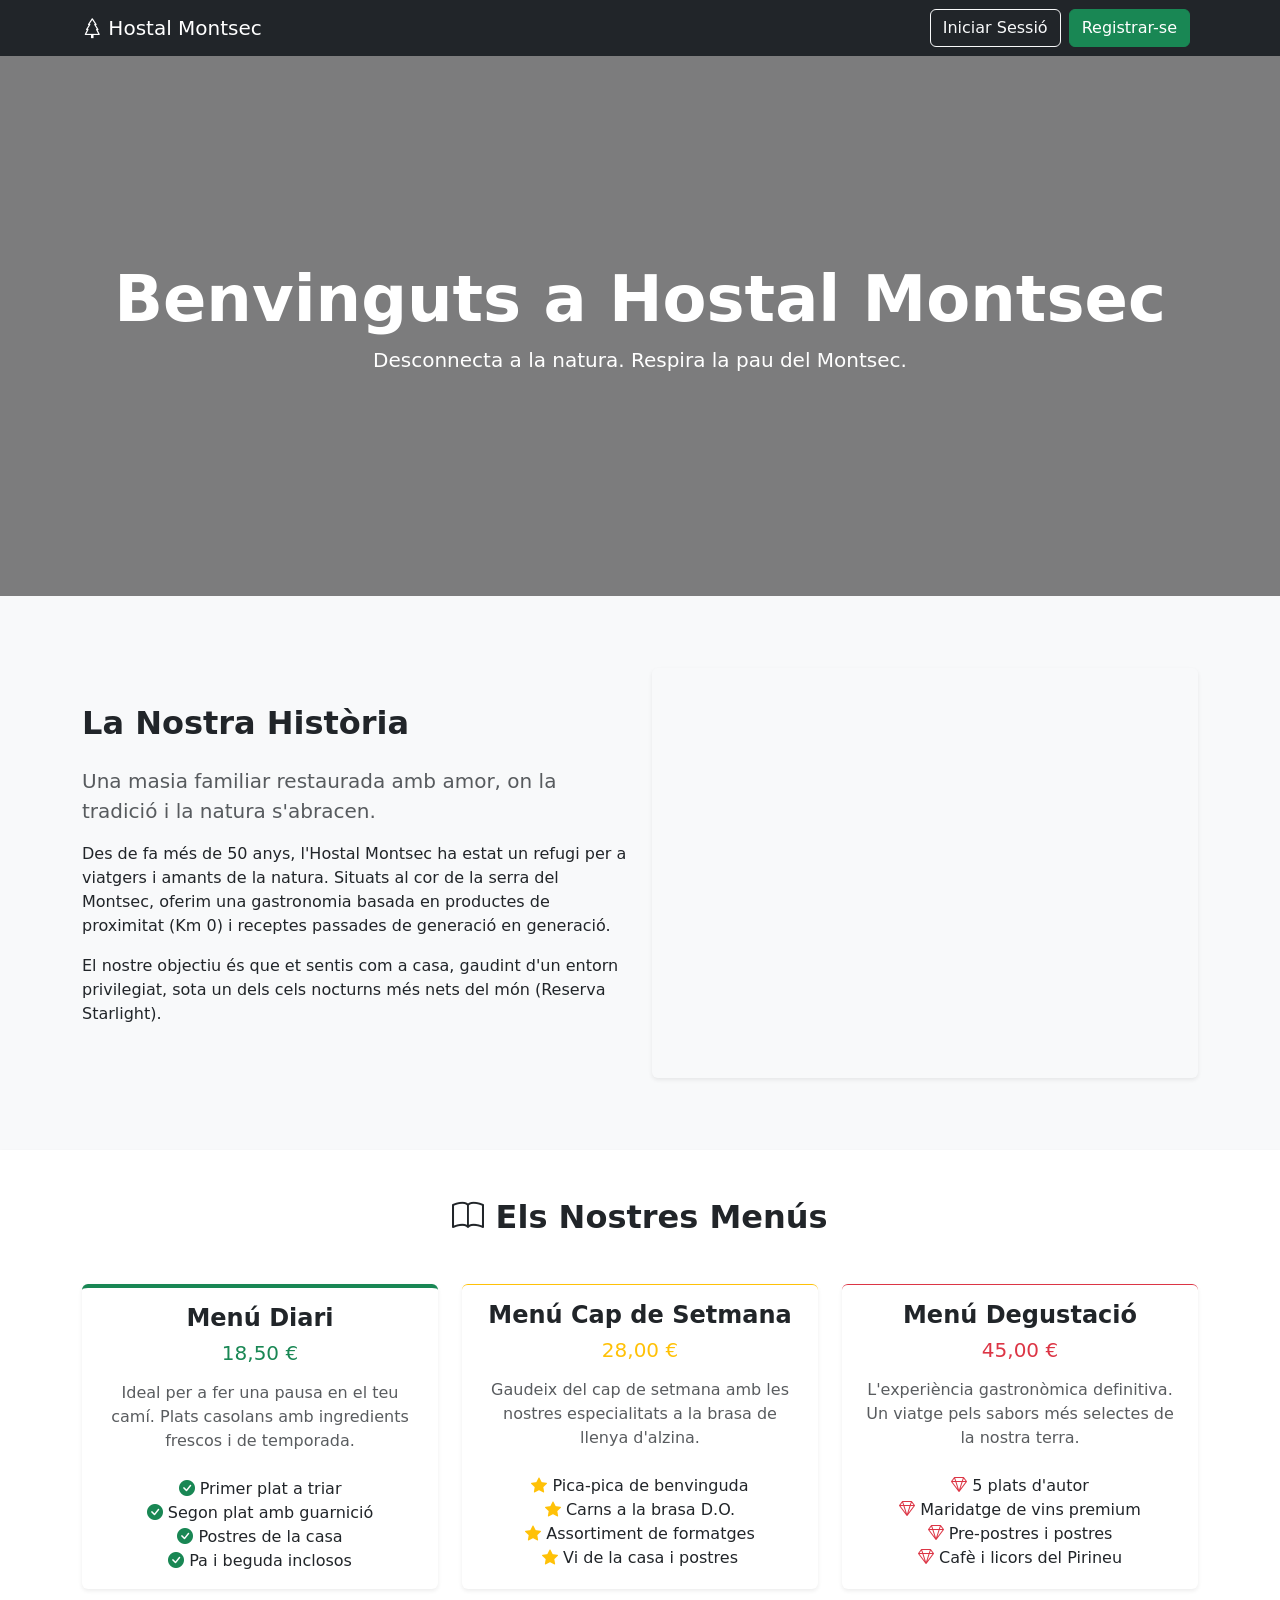
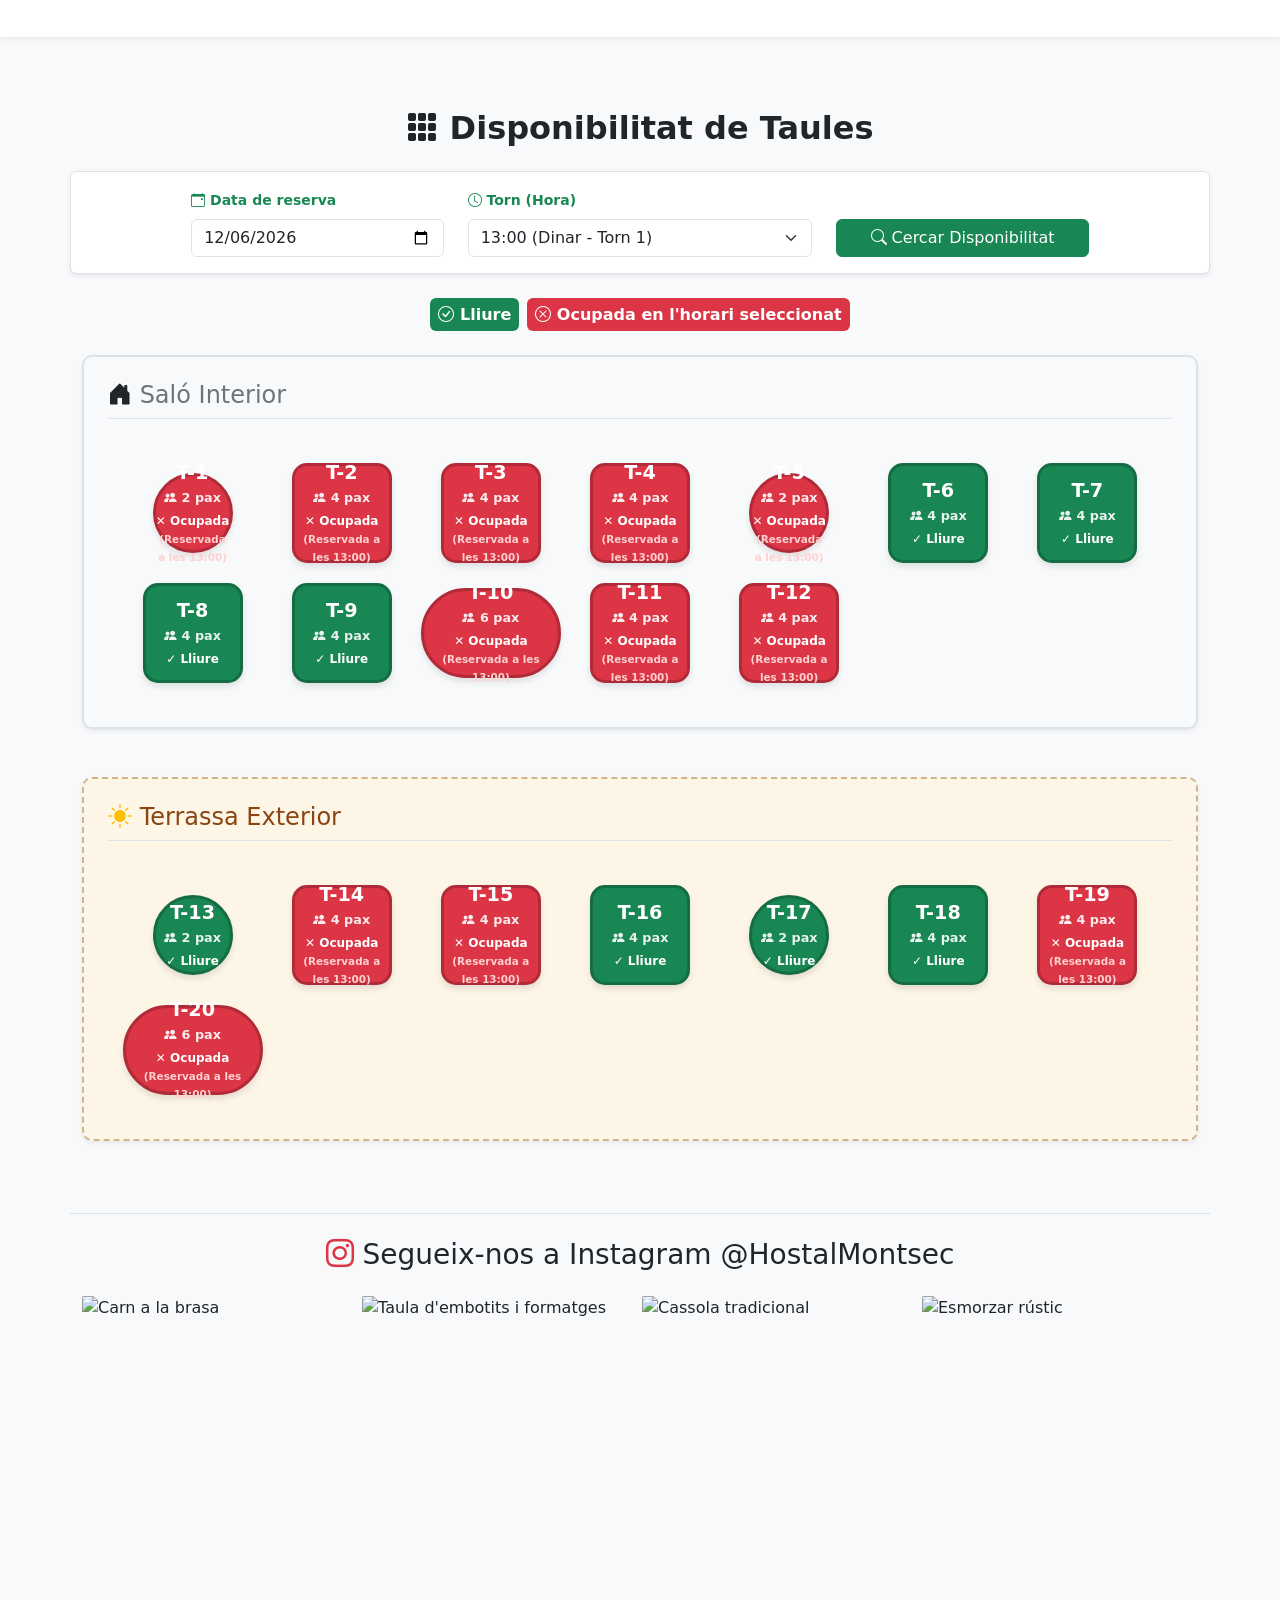
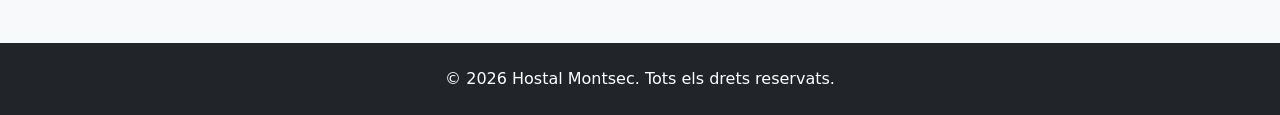
==== commit 91ca57bb: "feat: update frontend forms for shifts and add user data to admin table" ====
--- a/index.html
+++ b/index.html
@@ -11,7 +11,6 @@
     
     <style>
         .hero {
-            /* FOTO ACTUALIZADA: Masía de piedra rústica en la montaña */
             background: linear-gradient(rgba(0, 0, 0, 0.5), rgba(0, 0, 0, 0.5)), url('https://images.unsplash.com/photo-1449844908441-8829872d2607?ixlib=rb-4.0.3&auto=format&fit=crop&w=1920&q=80') center/cover;
             height: 60vh;
             color: white;
@@ -117,11 +116,9 @@
         <div class="container">
             <a class="navbar-brand" href="index.html"><i class="bi bi-tree"></i> Hostal Montsec</a>
             <div class="d-flex">
-                <!-- Botones para Invitados (No logueados) -->
                 <a href="login.html" class="btn btn-outline-light me-2" id="loginBtn">Iniciar Sessió</a>
                 <a href="register.html" class="btn btn-success me-2" id="registerBtn">Registrar-se</a>
                 
-                <!-- Botones para Usuarios y Admins (Se muestran por JS) -->
                 <a href="reservations.html" class="btn btn-primary d-none" id="reservationsBtn">Les meves Reserves</a>
                 <a href="admin.html" class="btn btn-warning d-none me-2" id="adminBtn"><i class="bi bi-gear-fill"></i> Administració</a>
                 
@@ -206,19 +203,24 @@
         </div>
     </section>
 
-  <!-- --- SECCIÓN: PLANO DE MESAS --- -->
+    <!-- --- SECCIÓN: PLANO DE MESAS --- -->
     <section class="container my-5 py-4">
         <h2 class="text-center fw-bold mb-4"><i class="bi bi-grid-3x3-gap-fill"></i> Disponibilitat de Taules</h2>
         
-        <!-- BUSCADOR DE FECHA Y HORA -->
+        <!-- BUSCADOR DE FECHA Y HORA (ACTUALITZAT) -->
         <div class="row justify-content-center mb-4 bg-white p-3 rounded shadow-sm border">
             <div class="col-md-3 mb-2 mb-md-0">
                 <label for="mapDate" class="form-label fw-bold text-success small"><i class="bi bi-calendar-event"></i> Data de reserva</label>
                 <input type="date" class="form-control" id="mapDate">
             </div>
-            <div class="col-md-3 mb-2 mb-md-0">
-                <label for="mapTime" class="form-label fw-bold text-success small"><i class="bi bi-clock"></i> Hora</label>
-                <input type="time" class="form-control" id="mapTime" value="14:00">
+            <div class="col-md-4 mb-2 mb-md-0">
+                <label for="mapTime" class="form-label fw-bold text-success small"><i class="bi bi-clock"></i> Torn (Hora)</label>
+                <select class="form-select" id="mapTime">
+                    <option value="13:00" selected>13:00 (Dinar - Torn 1)</option>
+                    <option value="15:00">15:00 (Dinar - Torn 2)</option>
+                    <option value="20:00">20:00 (Sopar - Torn 1)</option>
+                    <option value="22:00">22:00 (Sopar - Torn 2)</option>
+                </select>
             </div>
             <div class="col-md-3 d-flex align-items-end">
                 <button class="btn btn-success w-100" onclick="dibujarMapaMesas()">
